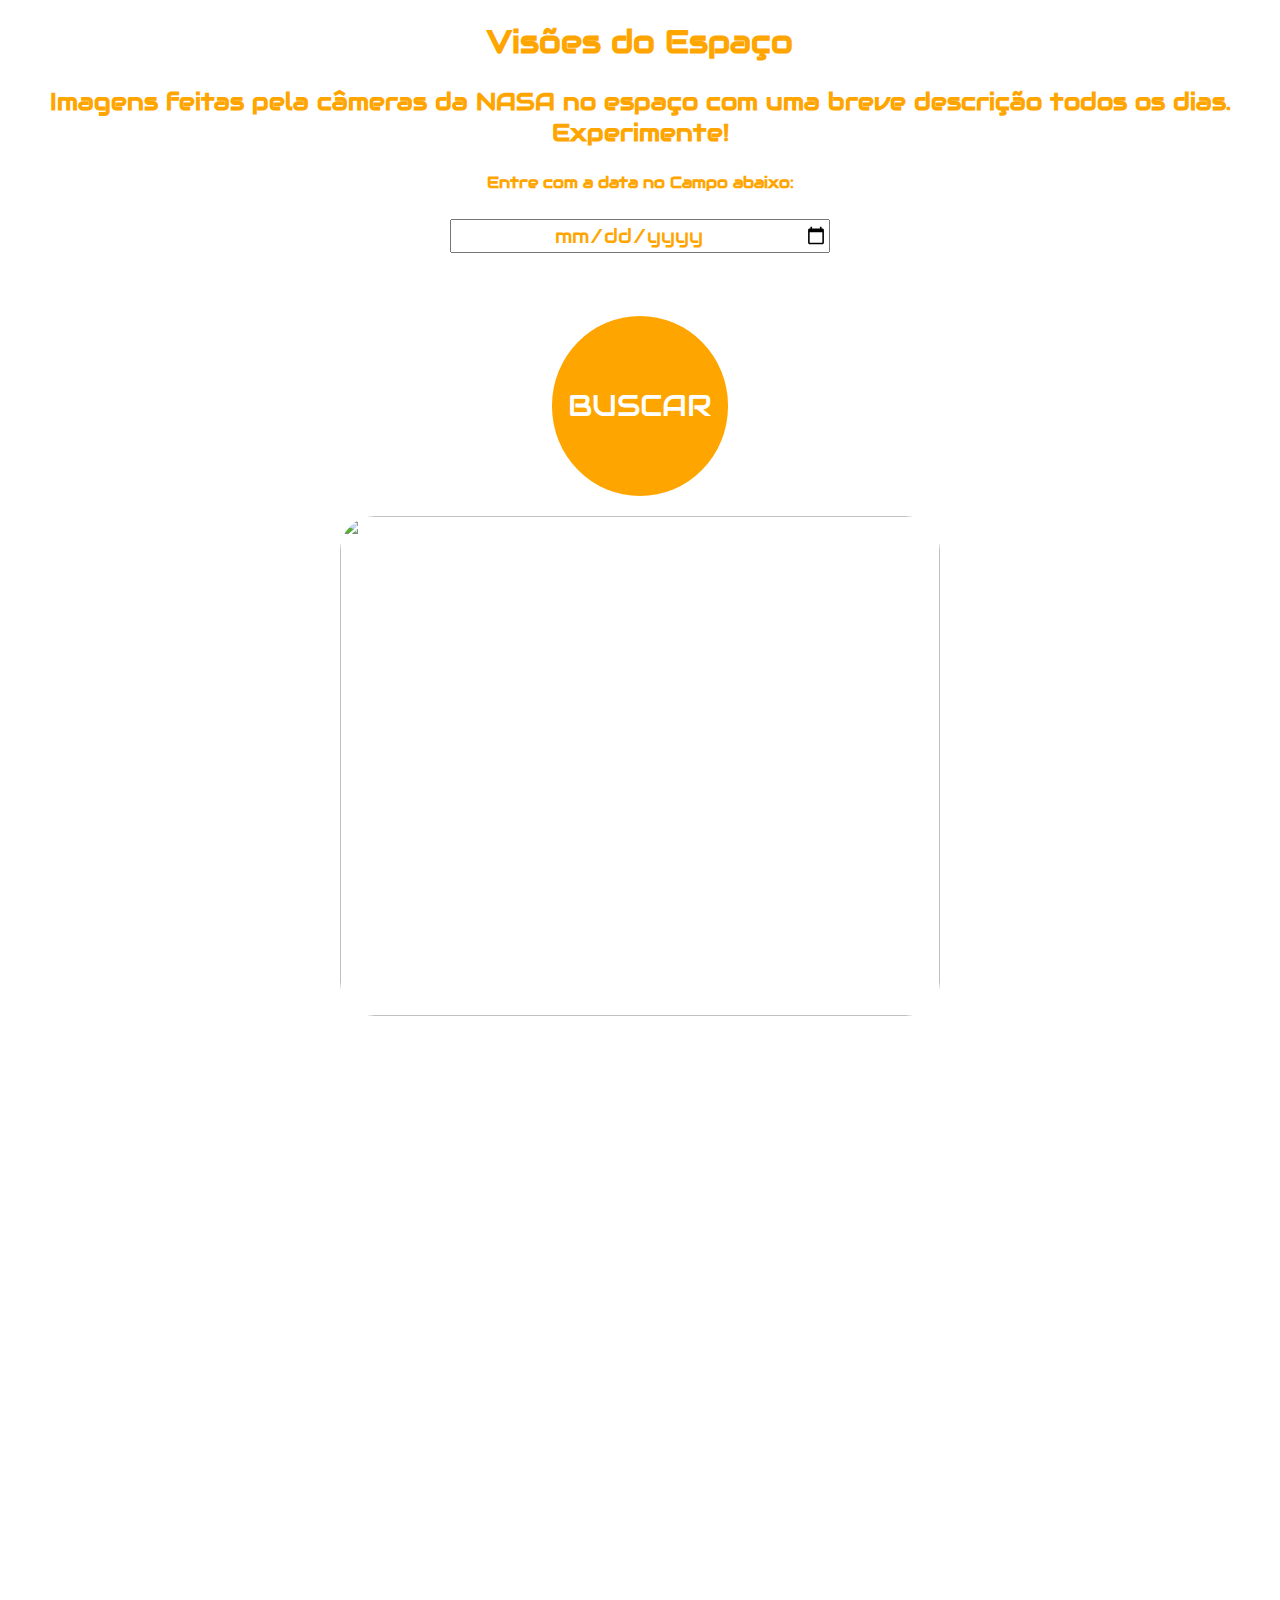
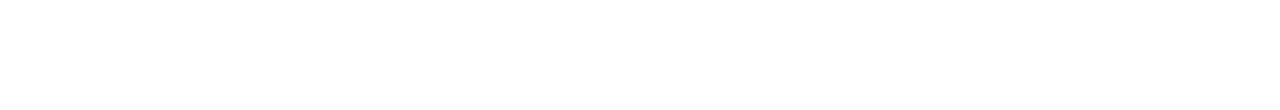
==== index.html @ a9c96170 "Reparado bugs e estilização da pagina index" ====
<!DOCTYPE html>
<html lang="pt-br">
<head>
    <meta charset="UTF-8">
    <meta http-equiv="X-UA-Compatible" content="IE=edge">
    <meta name="viewport" content="width=device-width, initial-scale=1.0">
    <link rel="stylesheet" href="./styles.css">
    <link href="https://fonts.googleapis.com/css2?family=Audiowide&display=swap" rel="stylesheet">

    <title>Visões do Espaço</title>
</head>

<body>
    <header>
        <div>
            <h1>Visões do Espaço</h1>
        </div>
        <div>
            <h2><p>Imagens feitas pela câmeras da NASA no espaço com uma breve descrição todos os dias. <br>Experimente!</p></h2>
        </div>
    </header>
    <main> 
        <div class="divPai">
            <div class ='divEntrada'>
                <div class='divCampoTextoEData'>
                    <label id='texto'>Entre com a data no Campo abaixo:</label>
                    <input type='date' id='ddMMAAAA'>
                </div>
                <div class='divBtnBusca'>
                    <button id='btnDeBusca'>BUSCAR</button>
                </div>
            </div>
            <div class='caixa'>
                <div class="divfoto">
                    <h3 id='mensTitulo'></h3>
                    <img id='imagem' src="" alt="">                       
                    <p id='mensDescricao'></p>
                </div>
                <div class="divvideo">
                    <h3 id="mensTitulo"></h3>
                    <iframe id='filme' src="" frameborder="0"></iframe>
                    <p id='mensDescricao'></p>
                </div>
            </div>
        </div>
    </main>    

<script src='https://code.jquery.com/jquery-3.6.0.min.js'></script>
<script src='./apod.js'></script>
</body>

<footer>
    <h3>Criado por Edson Vieira - Todos os Direitos Reservados<br>(Imagens retiradas da internet para fins meramente didáticos) &copy;Resilia Educação - 2022 </h3>
</footer>
</html>
---- styles.css ----
body{
    background-image: url('https://static.natgeo.pt/files/styles/image_3200/public/01-milky-way-NationalGeographic_1959323.webp?w=1450&h=967&q=100');
    background-size: cover;
}

header, h1{
    font-family: 'Audiowide', cursive;
    text-align:center;
    color: orange;
}

header, h2, p {
    font-family: 'Audiowide', cursive;
    color: orange;
    text-align: center;
}
.divPai{
    display: flex;
    flex-direction: column;
}
.divEntrada {
    text-align: center;
}
.divCampoTextoEData {
    display: flex;
    flex-direction: column;
}
#texto {
    text-align: center;
    color: orange;
    font-weight: bold;
    font-family: 'Audiowide', cursive;;
    margin-left: 35%; margin-right: 35%; margin-bottom: 1%;
}
#ddMMAAAA {
    margin-left: 35%; margin-right: 35%; margin-top: 1%;
    height: 30px;
    font-size: 20px;
    text-align: center;
    color: orange;
    font-family: 'Audiowide', cursive;
   
}

#btnDeBusca{
    font-family: 'Audiowide', cursive;
    border: none;
    height: 180px;
    width: 14%;
    align-items: center;
    font-size: 30px;
    background-color: orange;
    color:white;
    border-radius: 50%;
    margin-top: 5%;
   
}

#btnDeBusca:active {
    font-family: 'Audiowide', cursive;
    background-color: orangered;
    color: black;
    font-weight: bold;
}

.caixa {
    display: flex;
    flex-direction: column;
    align-items: center;
}
.divfoto{
    display: flex;
    justify-content: space-evenly;
}

#mensTitulo {
    color: orange;
    font-family: 'Audiowide', cursive;
    font-size: 30px;
}


#imagem {
    width:600px;
    height: 500px;
    margin: 20px 20px;
    border-radius: 35px;
    align-items: center;
}
#filme{
    width:600px;
    height: 500px;
    margin: 20px 20px;
    border-radius: 35px;
}

#mensDescricao {
    font-size: 15px;
    width: 25%;
}

footer{
    text-align: center;
    font-family: 'Audiowide', cursive;
    color: white;
}
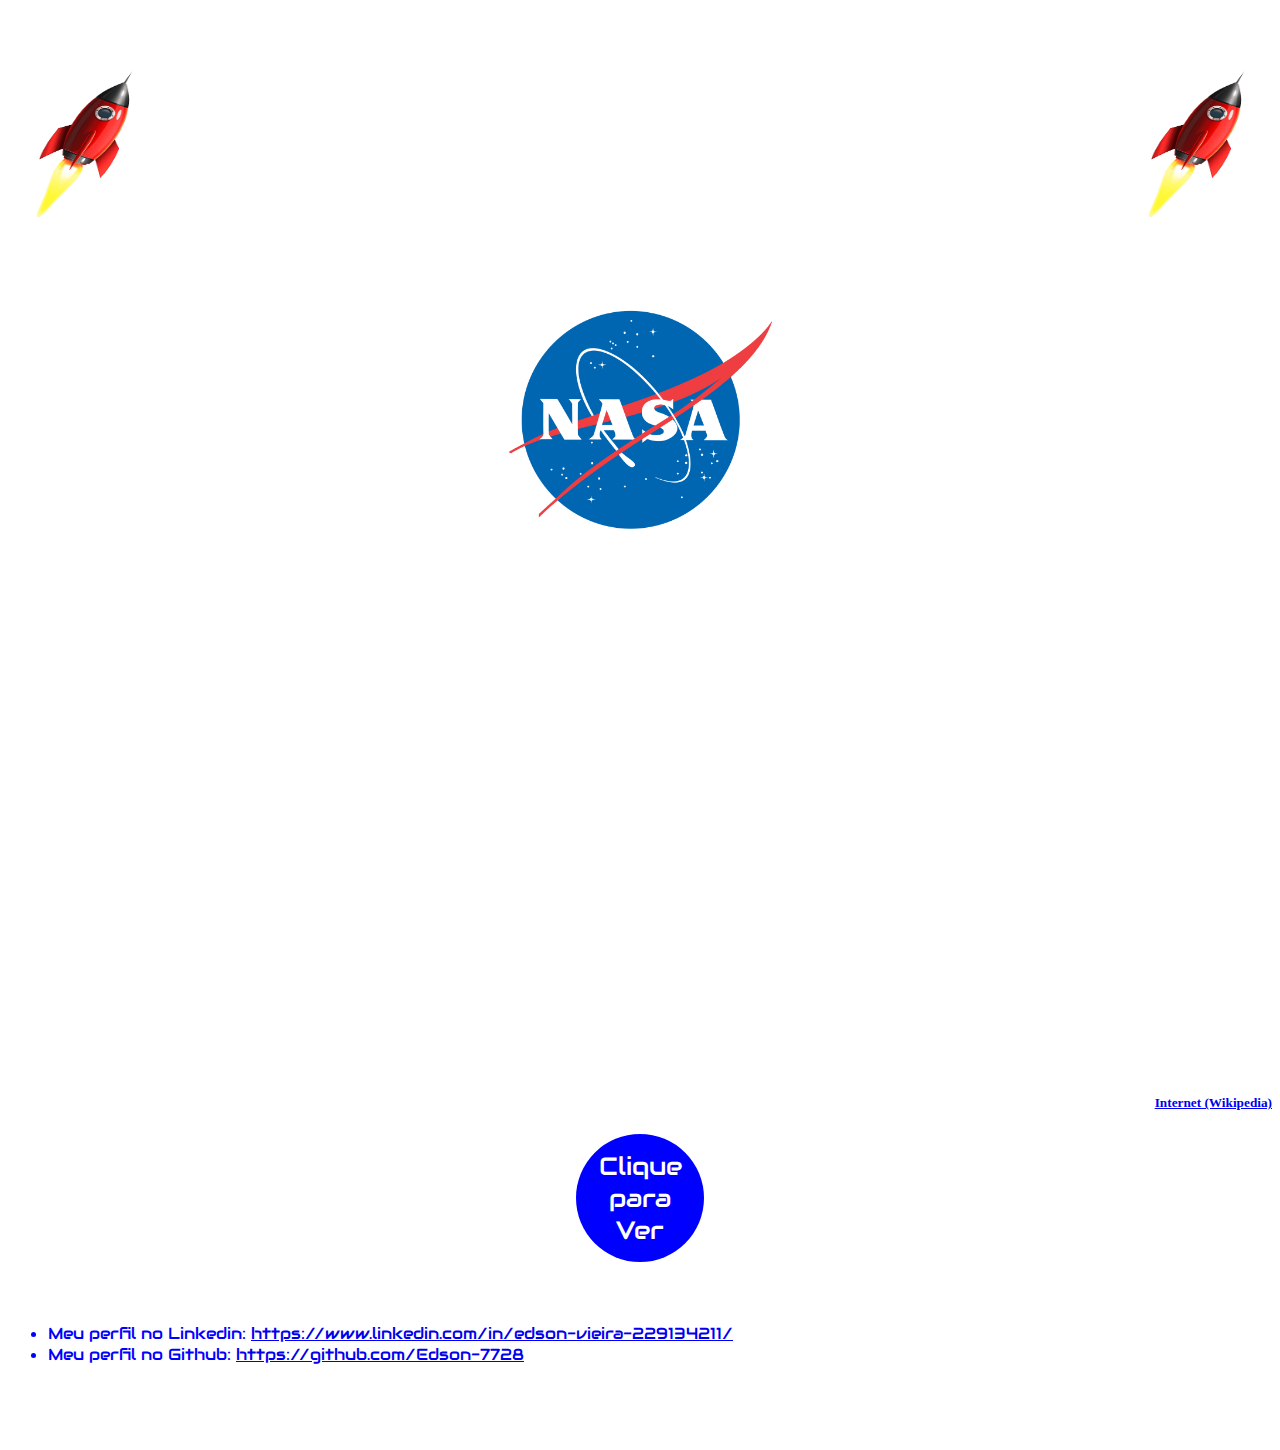
==== commit 5507df2e: "Revisão Final" ====
--- a/index.html
+++ b/index.html
@@ -4,52 +4,43 @@
     <meta charset="UTF-8">
     <meta http-equiv="X-UA-Compatible" content="IE=edge">
     <meta name="viewport" content="width=device-width, initial-scale=1.0">
-    <link rel="stylesheet" href="./styles.css">
+    <title>Visóes do Espaço</title>
+    <link rel="stylesheet" href="./CSS/styles.css">
     <link href="https://fonts.googleapis.com/css2?family=Audiowide&display=swap" rel="stylesheet">
-
-    <title>Visões do Espaço</title>
 </head>
-
-<body>
+<body class="bdy0">
     <header>
-        <div>
-            <h1>Visões do Espaço</h1>
-        </div>
-        <div>
-            <h2><p>Imagens feitas pela câmeras da NASA no espaço com uma breve descrição todos os dias. <br>Experimente!</p></h2>
+        <div class="divhdr">
+            <img class="desfog" src=".//Imagens/Foguete.png" alt="">
+            <h1 id="titulolp">Visões do Espaço</h1>
+            <img class="desfog" src=".//Imagens/Foguete.png" alt="">
         </div>
     </header>
-    <main> 
-        <div class="divPai">
-            <div class ='divEntrada'>
-                <div class='divCampoTextoEData'>
-                    <label id='texto'>Entre com a data no Campo abaixo:</label>
-                    <input type='date' id='ddMMAAAA'>
-                </div>
-                <div class='divBtnBusca'>
-                    <button id='btnDeBusca'>BUSCAR</button>
-                </div>
-            </div>
-            <div class='caixa'>
-                <div class="divfoto">
-                    <h3 id='mensTitulo'></h3>
-                    <img id='imagem' src="" alt="">                       
-                    <p id='mensDescricao'></p>
-                </div>
-                <div class="divvideo">
-                    <h3 id="mensTitulo"></h3>
-                    <iframe id='filme' src="" frameborder="0"></iframe>
-                    <p id='mensDescricao'></p>
-                </div>
-            </div>
+    <main>
+        <div class="divlogonasa">
+            <img class="logoNasa" src=".//Imagens/Logo-nasa2.png" alt="">
         </div>
-    </main>    
-
-<script src='https://code.jquery.com/jquery-3.6.0.min.js'></script>
-<script src='./apod.js'></script>
+        <div class="divintro">
+            <h2>Você sabia?<br>Existe um site criado pela NASA(National Aeronautics and Space Administration) que apresenta a cada dia uma imagem ou foto de um evento celeste do nosso universo, juntamente com uma breve explicação escrita por um astrônomo profissional.<br>Não é legal?<br>E que tal ver que foto/vídeo é exibido no dia do seu aniversário? Há fotos bem interessantes!</h2>
+        </div>
+        <div class="divfonte">
+            <h5>Fonte: <a href="https://en.wikipedia.org/wiki/Astronomy_Picture_of_the_Day">Internet  (Wikipedia)</a></h5>
+        </div>
+        <div class="divbtntestar">
+            <button id="btntestar" onclick="vaipage()">Clique para Ver</button>
+        </div>
+    </main>
+    <script src="https://code.jquery.com/jquery-3.6.0.min.js"></script>
+    <script src=".//JS/apod.js"></script>
 </body>
-
+<nav class="divnav">
+    <h5>Criado por Edson Vieira</h5>
+    <ul class="divul">
+        <li>Meu perfil no Linkedin: <a href="https://www.linkedin.com/in/edson-vieira-229134211/">https://www.linkedin.com/in/edson-vieira-229134211/</a></li>
+        <li>Meu perfil no Github: <a href="https://github.com/Edson-7728">https://github.com/Edson-7728</a></li>
+    </ul>
+</nav>
 <footer>
-    <h3>Criado por Edson Vieira - Todos os Direitos Reservados<br>(Imagens retiradas da internet para fins meramente didáticos) &copy;Resilia Educação - 2022 </h3>
+    <h3>Todos os Direitos Reservados<br>(Imagens retiradas da internet para fins meramente didáticos) &copy;Resilia Educação - 2022 </h3>
 </footer>
 </html>--- a/CSS/styles.css
+++ b/CSS/styles.css
@@ -0,0 +1,158 @@
+.divhdr{
+    display: flex;
+    justify-content: space-evenly;
+}
+.desfog{
+    height: 150px; width: 150px;
+    margin-top: 5%;
+}
+#titulolp{
+    color: white;
+    font-size: 100px;;
+}
+.divlogonasa{
+    display: flex;
+    justify-content: center;
+}
+.logoNasa{
+    height: 300px; width: 300px;
+}
+.divintro > h2 {
+    color: white;
+    font-size: 40px;
+}
+.divfonte > h5 {
+    display: flex;
+    color: white;
+    justify-content: right;
+}
+.divbtntestar{
+    display: flex;
+    justify-content: center;
+}
+#btntestar{
+    border: none;
+    height: 128px; width: 128px;
+    border-radius: 50%;
+    font-family: 'Audiowide', cursive;
+    font-size: 25px;
+    color: white;
+    background-color: blue;
+}
+#btntestar:active{
+    color: blue;
+    background-color: white;
+}
+.divnav{
+    font-family: 'Audiowide', cursive;
+    color: white;
+}
+.divul > li{
+    color: blue;
+}
+body{
+    background-image: url('https://static.natgeo.pt/files/styles/image_3200/public/01-milky-way-NationalGeographic_1959323.webp?w=1450&h=967&q=100');
+    background-size: cover;
+}
+
+header, h1{
+    font-family: 'Audiowide', cursive;
+    text-align:center;
+    color: blue;
+}
+
+header, h2, p {
+    font-family: 'Audiowide', cursive;
+    color: blue;
+    text-align: center;
+}
+.divPai{
+    display: flex;
+    flex-direction: column;
+}
+.divEntrada {
+    text-align: center;
+}
+.divCampoTextoEData {
+    display: flex;
+    flex-direction: column;
+}
+#texto {
+    text-align: center;
+    color: blue;
+    font-weight: bold;
+    font-family: 'Audiowide', cursive;;
+    margin-left: 35%; margin-right: 35%; margin-bottom: 1%;
+}
+#ddMMAAAA {
+    margin-left: 35%; margin-right: 35%; margin-top: 1%;
+    height: 30px;
+    font-size: 20px;
+    text-align: center;
+    color: blue;
+    font-family: 'Audiowide', cursive;
+   
+}
+
+#btnDeBusca{
+    font-family: 'Audiowide', cursive;
+    border: none;
+    height: 140px;
+    width: 140px;
+    align-items: center;
+    font-size: 25px;
+    background-color: blue;
+    color:white;
+    border-radius: 50%;
+    margin-top: 5%;
+   
+}
+
+#btnDeBusca:active {
+    font-family: 'Audiowide', cursive;
+    background-color: white;
+    color: blue;
+    font-weight: bold;
+}
+
+.caixa {
+    display: flex;
+    flex-direction: column;
+    align-items: center;
+}
+.divfoto{
+    display: flex;
+    justify-content: space-evenly;
+}
+
+#mensTitulo {
+    color: blue;
+    font-family: 'Audiowide', cursive;
+    font-size: 30px;
+}
+
+
+#imagem {
+    width:600px;
+    height: 500px;
+    margin: 20px 20px;
+    border-radius: 35px;
+    align-items: center;
+}
+#filme{
+    width:600px;
+    height: 500px;
+    margin: 20px 20px;
+    border-radius: 35px;
+}
+
+#mensDescricao {
+    font-size: 15px;
+    width: 25%;
+}
+
+footer{
+    text-align: center;
+    font-family: 'Audiowide', cursive;
+    color: white;
+}
